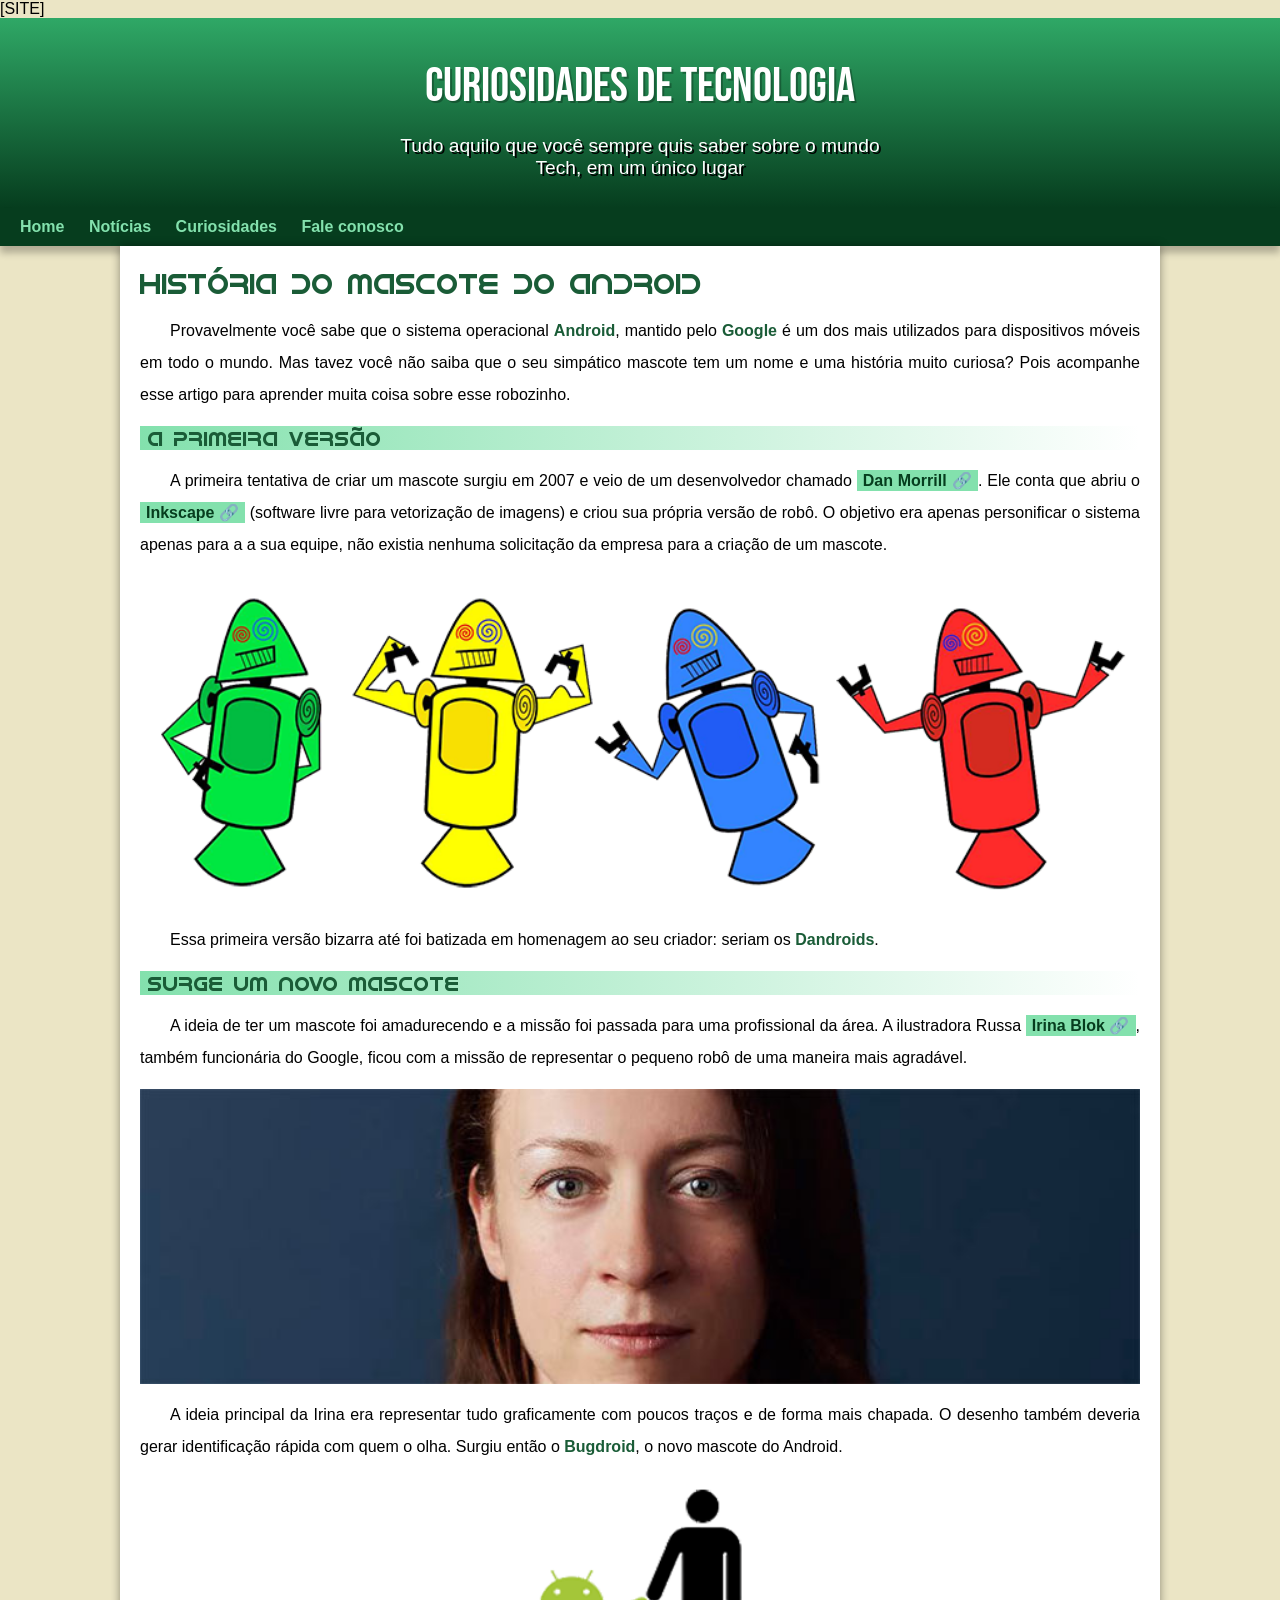
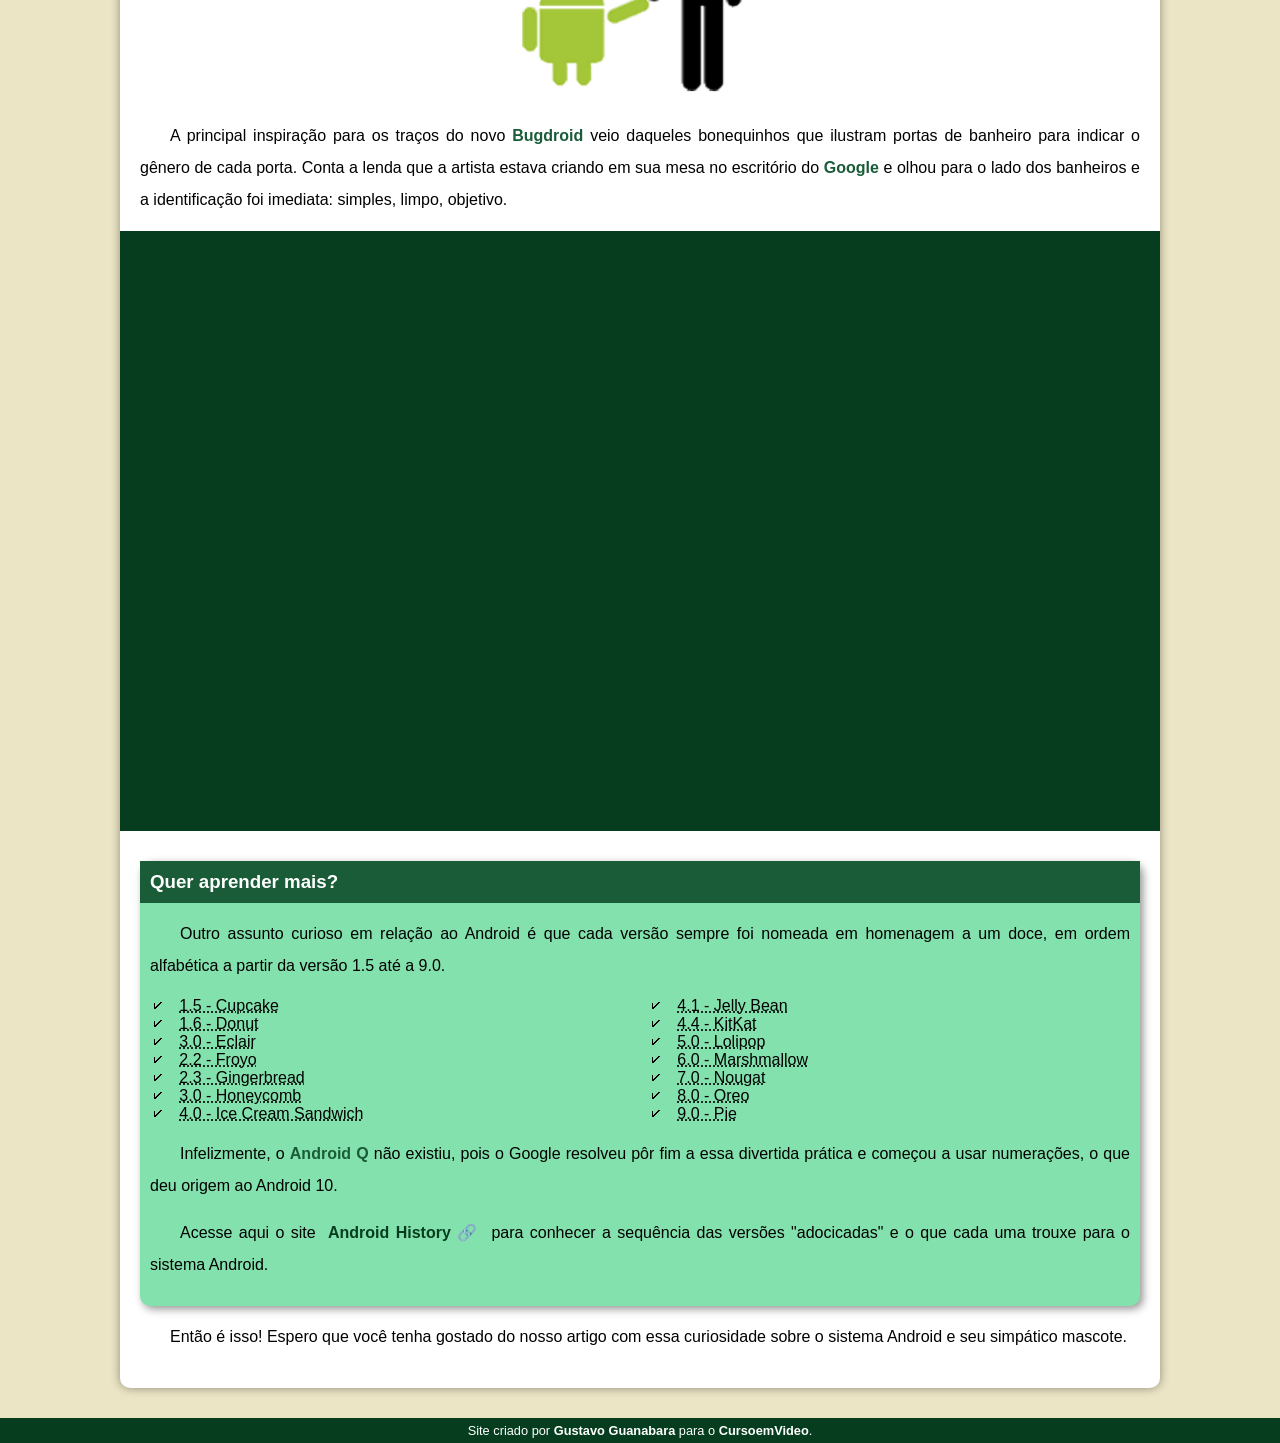
==== index.html.html @ 3224bc98 "Novo site" ====
[SITE]
<!DOCTYPE html>
<html lang="pt-br">
<head>
    <meta charset="UTF-8">
    <meta name="viewport" content="width=device-width, initial-scale=1.0">
    <link rel="shortcut icon" href="imagens/favicon.ico" type="image/x-icon">
    <title>Como surgiu o mascote da Android</title>
    <link rel="shortcut icon" href="imagens/favicon.ico" type="image/x-icon">
    <link rel="stylesheet" href="estilo/style.css">
</head>
<body>
    <header>
    <h1>Curiosidades de Tecnologia</h1>
    <p>Tudo aquilo que você sempre quis saber sobre o mundo Tech, em um único lugar</p>
    </header>
    <nav>
      <a href="#">Home</a>

      <a href="#">Notícias</a>

      <a href="#">Curiosidades</a>

      <a href="#">Fale conosco</a>
    </nav>
      <main>
        <article>
          <h1>História do Mascote do Android</h1>

        <p>Provavelmente você sabe que o sistema operacional <strong>Android</strong>, mantido pelo <strong>Google</strong> é um dos mais utilizados para dispositivos móveis em todo o mundo. Mas tavez você não saiba que o seu simpático mascote tem um nome e uma história muito curiosa? Pois acompanhe esse artigo para aprender muita coisa sobre esse robozinho.</p>

        <h2>A primeira versão</h2>

        <p>A primeira tentativa de criar um mascote surgiu em 2007 e veio de um desenvolvedor chamado <a href="https://androidcommunity.com/dan-morrill-shows-us-the-android-mascot-that-almost-was-20130103/" target="_blank" class="externo">Dan Morrill</a>. Ele conta que abriu o <a href="https://inkscape.org/release/inkscape-1.4.2/windows/64-bit/exe/dl/" target="_blank" class="externo">Inkscape</a> (software livre para vetorização de imagens) e criou sua própria versão de robô. O objetivo era apenas personificar o sistema apenas para a a sua equipe, não existia nenhuma solicitação da empresa para a criação de um mascote.</p>

        <picture>
          <source media="(max-width:600px)" srcset="imagens/dan-droids-pq.png">
          <img src="imagens/dan-droids.png" alt="Primeira versão do mascote da Android">
        </picture>

        <p>Essa primeira versão bizarra até foi batizada em homenagem ao seu criador: seriam os <strong>Dandroids</strong>.</p>

        <h2>Surge um novo mascote</h2>

        <p>A ideia de ter um mascote foi amadurecendo e a missão foi passada para uma profissional da área. A ilustradora Russa <a href="https://www.irinablok.com/android" target="_blank" class="externo">Irina Blok</a>, também funcionária do Google, ficou com a missão de representar o pequeno robô de uma maneira mais agradável.</p>

        <picture>
          <source media="(max-width:600px )" srcset="imagens/irina-blok-pq.jpg">
          <img src="imagens/irina-blok.jpg" alt="Irina Blok criadora da versão atualizada do mascote da Android">
        </picture>

        <p>A ideia principal da Irina era representar tudo graficamente com poucos traços e de forma mais chapada. O desenho também deveria gerar identificação rápida com quem o olha. Surgiu então o <strong>Bugdroid</strong>, o novo mascote do Android.</p>

        <picture>
          <img src="imagens/bugdroid.png" class="pequena"  alt="Bugdroid">
        </picture>

        <p>A principal inspiração para os traços do novo <strong>Bugdroid</strong> veio daqueles bonequinhos que ilustram portas de banheiro para indicar o gênero de cada porta. Conta a lenda que a artista estava criando em sua mesa no escritório do <strong>Google</strong> e olhou para o lado dos banheiros e a identificação foi imediata: simples, limpo, objetivo.</p>

        <div class="video"><iframe width="560" height="315" src="https://www.youtube.com/embed/l2UDgpLz20M?si=DJLExi-rVDuzMt5f" title="YouTube video player" frameborder="0" allow="accelerometer; autoplay; clipboard-write; encrypted-media; gyroscope; picture-in-picture; web-share" referrerpolicy="strict-origin-when-cross-origin" allowfullscreen></iframe></div>
        
        <aside>
          <h3>Quer aprender mais?</h3>
          <p>Outro assunto curioso em relação ao Android é que cada versão sempre foi nomeada em homenagem a um doce, em ordem alfabética a partir da versão 1.5 até a 9.0.</p>
          <ul>
              <li>
                <abbr title="Bolo de pote">1.5 - Cupcake</abbr>
              </li>
              <li>
                <abbr title="Rosquinha">1.6 - Donut</abbr>
              </li>
              <li>
                <abbr title="Bomba">3.0 - Eclair</abbr>
              </li>
              <li>
                <abbr title="Iorgute congelado">2.2 - Froyo</abbr>
              </li>
              <li>
                <abbr title="Biscoito de Gengibre">2.3 - Gingerbread</abbr>
              </li>
              <li>
                <abbr title="Favo de mel">3.0 - Honeycomb</abbr>
              </li>
              <li>
                <abbr title="Sanduiche de Sorvete">4.0 - Ice Cream Sandwich</abbr>
              </li>
              <li>
                <abbr title="Jujuba">4.1 - Jelly Bean</abbr>
              </li>
              <li>
                <abbr title="KitKat">4.4 - KitKat</abbr>
              </li>
              <li>
                <abbr title="Pirulito">5.0 - Lolipop</abbr>
              </li>
              <li>
                <abbr title="Marshmallow">6.0 - Marshmallow</abbr>
              </li>
              <li>
                <abbr title="Torrone">7.0 - Nougat</abbr>
              </li>
              <li>
                <abbr title="Oreo">8.0 - Oreo</abbr>
              </li>
              <li>
                <abbr title="Torta">9.0 - Pie</abbr>
              </li>
          </ul>
          <p>Infelizmente, o <strong>Android Q</strong> não existiu, pois o Google resolveu pôr fim a essa divertida prática e começou a usar numerações, o que deu origem ao Android 10.</p>

          <p>Acesse aqui o site <a href="https://www.android.com/why-android/" target="_blank" class="externo">Android History</a> para conhecer a sequência das versões "adocicadas" e o que cada uma trouxe para o sistema Android.</p>
        </aside>

        <p>Então é isso! Espero que você tenha gostado do nosso artigo com essa curiosidade sobre o sistema Android e seu simpático mascote.</p>
        </article>
      </main>
      <footer>
        <p>Site criado por <a href="https://gustavoguanabara.github.io/" target="_blank">Gustavo Guanabara</a> para o <a href="https://www.youtube.com/cursoemvideo">CursoemVideo</a>.</p>
      </footer>
</body>
</html>
---- estilo/style.css ----
@charset  "UTF-8";

/*
#c5ebd6
#83e1ad
#3ddc84
#2fa866
#1a5c37
#063d1e
*/

@import url('https://fonts.googleapis.com/css2?family=Bebas+Neue&family=Oswald:wght@200..700&family=Quicksand:wght@300..700&family=Roboto+Mono:ital,wght@0,100..700;1,100..700&family=Roboto:ital,wght@0,100..900;1,100..900&family=Work+Sans:ital,wght@0,100..900;1,100..900&display=swap');

@font-face {
    font-family: 'Android';
    src: url('../fontes/idroid.otf') format('opentype');
    font-weight: normal;
}

:root {
    --cor0:#ebe5c5;
    --cor1:#83e1ad;
    --cor2:#3ddc84;
    --cor3:#2fa866;
    --cor5:#1a5c37;
    --cor6:#063d1e;

    --font-padrao: Arial, Verdana, Helvetica, sans-serif;
    --font-destaque: 'Bebas Neue', 'cursive';
    --font-android: 'Android', 'cursive';
}

* {
    margin: 0px;
    padding: 0px;
}

body { 
    background-color: var(--cor0);
    font-family: var(--font-padrao);
}

a.externo::after {
    content: '\00A0\1F517';
}

header {
    background-image: linear-gradient(to bottom, var(--cor3), var(--cor6));
    min-height: 150px;
    text-align: center;
    padding-top: 40px;
}

header > h1 {
    color: white;
    font-family: var(--font-destaque);
    margin-bottom: 20px;
    font-size: 3em;
    font-weight: normal;
    text-shadow: 2px 2px 0px rgba(0, 0, 0, 0.274)
}
header > p {
    color: white;
    font-family: var(--font-padrao);
    font-size: 1.2em;
    max-width: 500px;
    margin: auto;
    padding-left: 10px;
    padding-right: 10px;
    margin-bottom: 20px;
    text-shadow: 2px 2px 0px rgb(0, 0, 0);
}

nav {
    background-color: var(--cor6);
    padding: 10px;
    box-shadow: 0px 7px 7px rgba(0, 0, 0, 0.247);
}
nav > a {
    color: var(--cor1);
    padding: 10px;
    text-decoration: none;
    font-weight: bold;
    border-radius: 5px;
    transition-duration: .5s;
}

nav > a:hover {
    background-color: var(--cor3);
    color: var(--cor6);
}
main {
    background-color: white;
    margin:auto;
    padding:20px;
    margin: auto;
    margin-bottom: 30px;
    max-width: 1000px;
    min-width: 300px;
    box-shadow: 0px 0px 10px rgba(0, 0, 0, 0.404);
    border-bottom-left-radius: 10px;
    border-bottom-right-radius: 10px;
}

div.video {
    background-color: #063d1e;
    margin: 0px -20px 30px -20px;
    padding: 20px;
    position: relative;
    padding-bottom: 58%;
}

div.video > iframe {
    position: absolute;
    top: 5%;
    left: 5%;
    width: 90%;
    height: 90%;
}

main img {
    width: 100%;
}

main h1 {
   color: var(--cor5);
   font-family: var(--font-android);
   font-weight: normal;
   font-size: 1.8em;
}

main h2{
    font-family: var(--font-android);
    color: var(--cor5);
    font-size: 1.3em;
    background-image: linear-gradient(to right, var(--cor1), transparent);
    text-indent: 8px;
    font-weight: normal;
}

main p {
    margin: 15px 0px;
    text-align: justify;
    text-indent: 30px;
    font-size: 1em;
    line-height: 2em;
}

main strong {
    color: #1a5c37;
    font-weight: bold;
}

main a {
    text-decoration: none;
    font-weight: bold;
    color: #063d1e;
    padding: 2px 6px;
    background-color: #83e1ad;
}

main a:hover {
    text-decoration: underline;
    color: #1a5c37;
}

main img.pequena {
    max-width: 350px;
    margin: auto;
    display: block;
}

aside {
    background-color: var(--cor1);
    padding: 10px;
    border-radius: 10px;
    box-shadow: 3px 3px 8px rgba(0, 0, 0, 0.425);
}

aside > ul {
    list-style-type: '\1F5F8\00A0\00A0';
    list-style-position: inside;
    columns: 2;
}

aside > h3 {
    background-color: var(--cor5);
    color: white;
    padding: 10px;
    margin: -10px -10px 0px -10px;
}

footer {
    background-color: var(--cor6);
    color:white;
    text-align: center;
    font-size: 0.8em;
    padding: 5px;
}

footer a {
    color: white;
    text-decoration: none;
    font-weight: bolder;
}

footer a:hover {
    text-decoration: underline;
    color: var(--cor1);
}
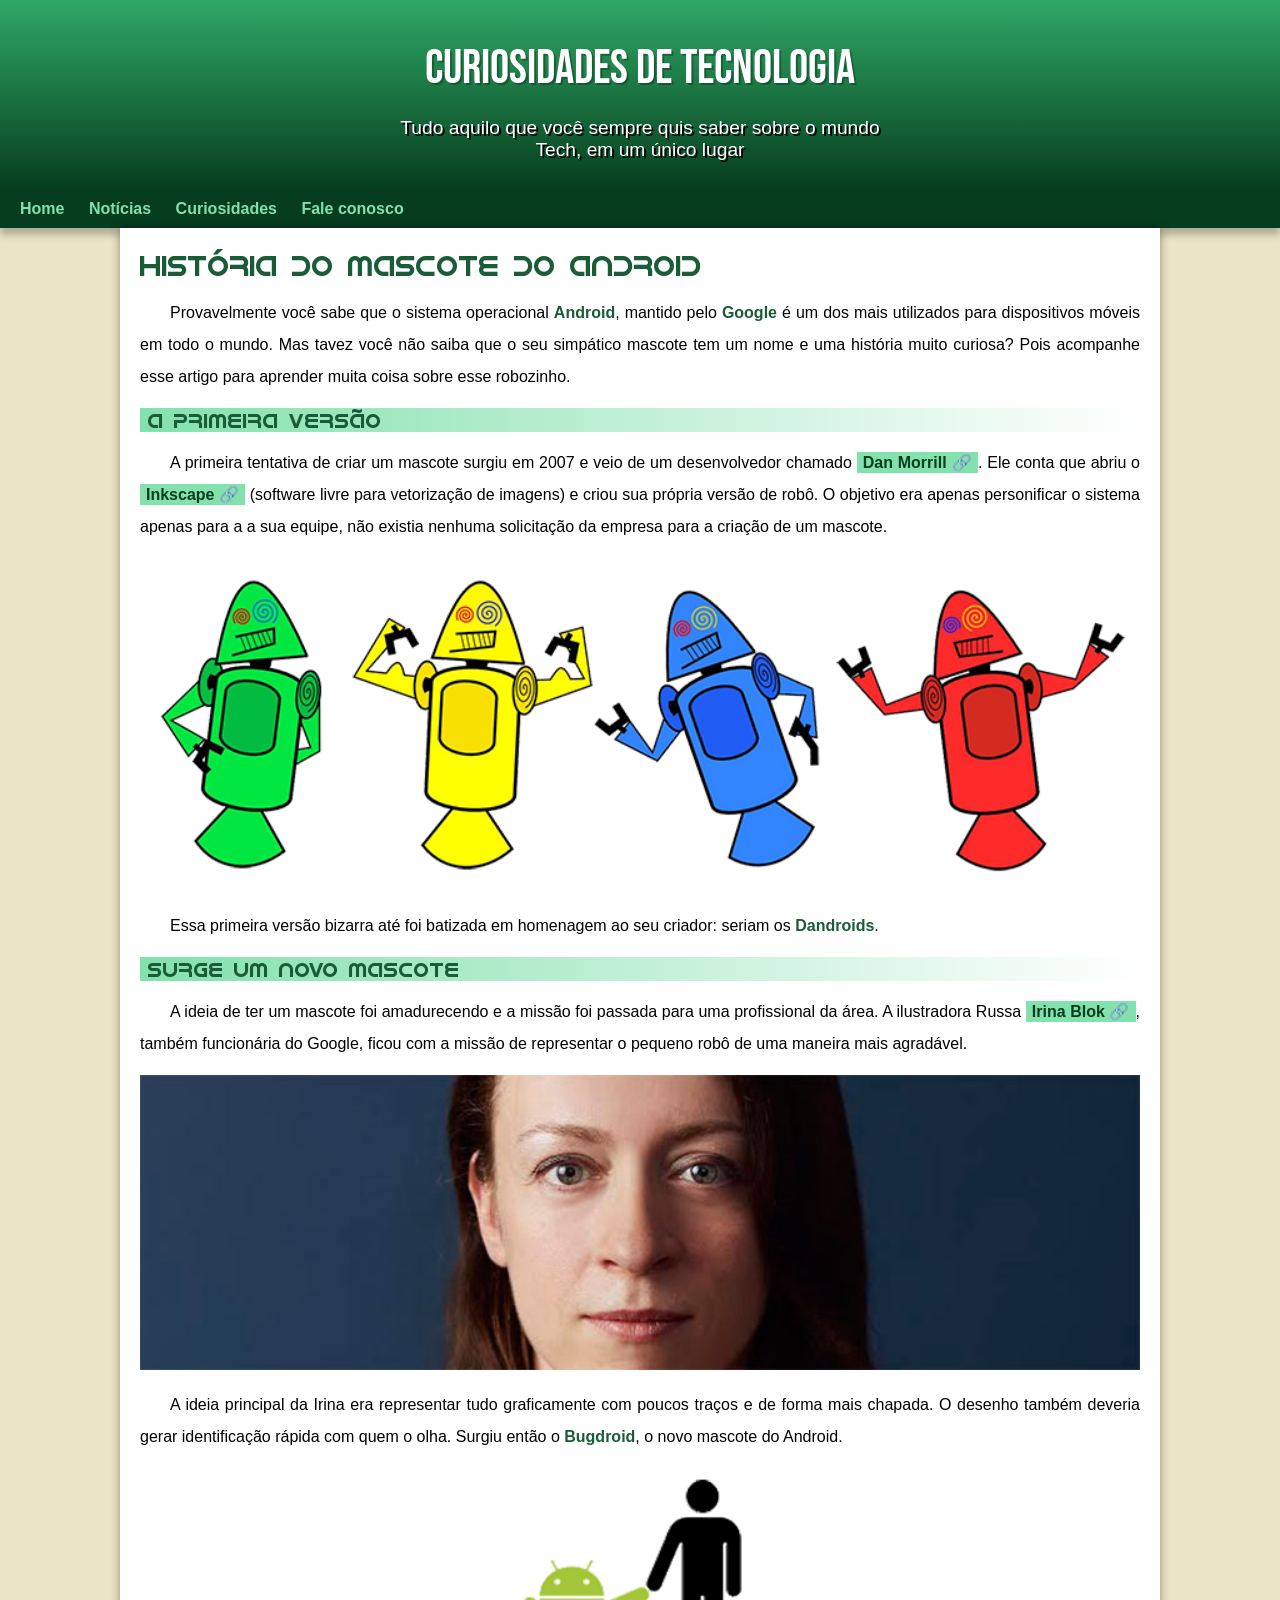
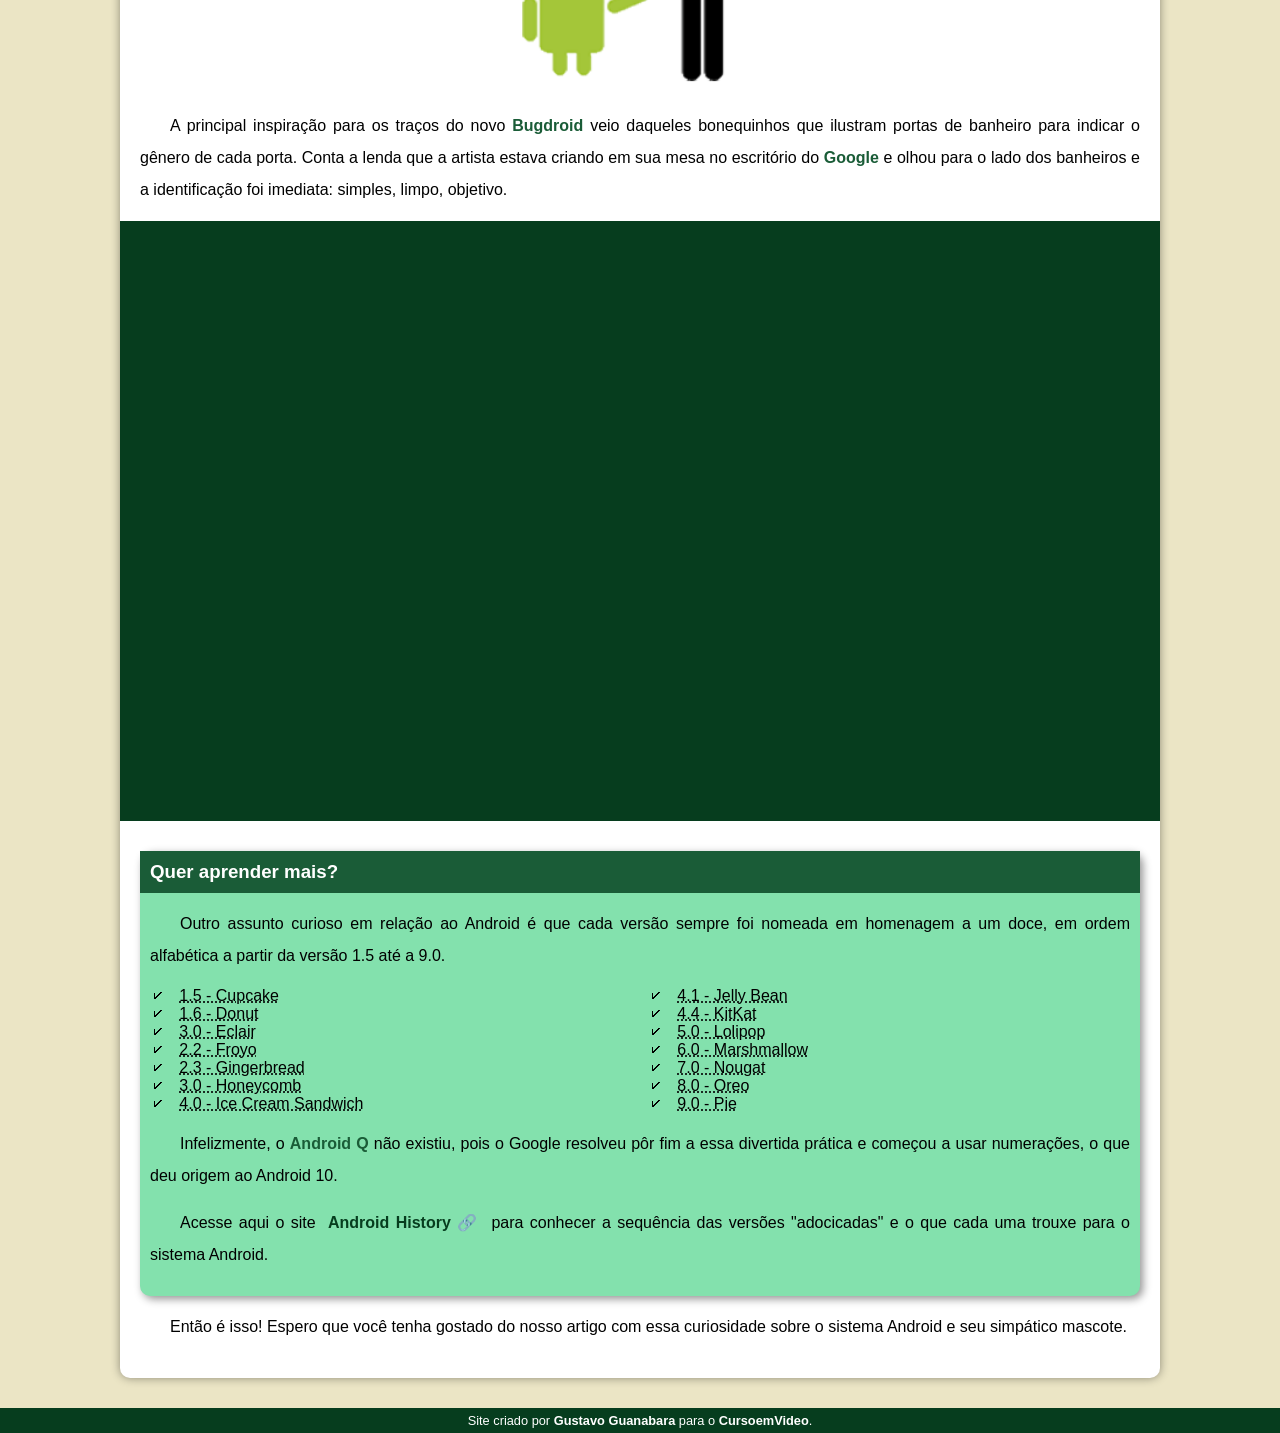
==== commit 5bfe1582: "foi um teste" ====
--- a/index.html.html
+++ b/index.html.html
@@ -1,4 +1,3 @@
-[SITE]
 <!DOCTYPE html>
 <html lang="pt-br">
 <head>
